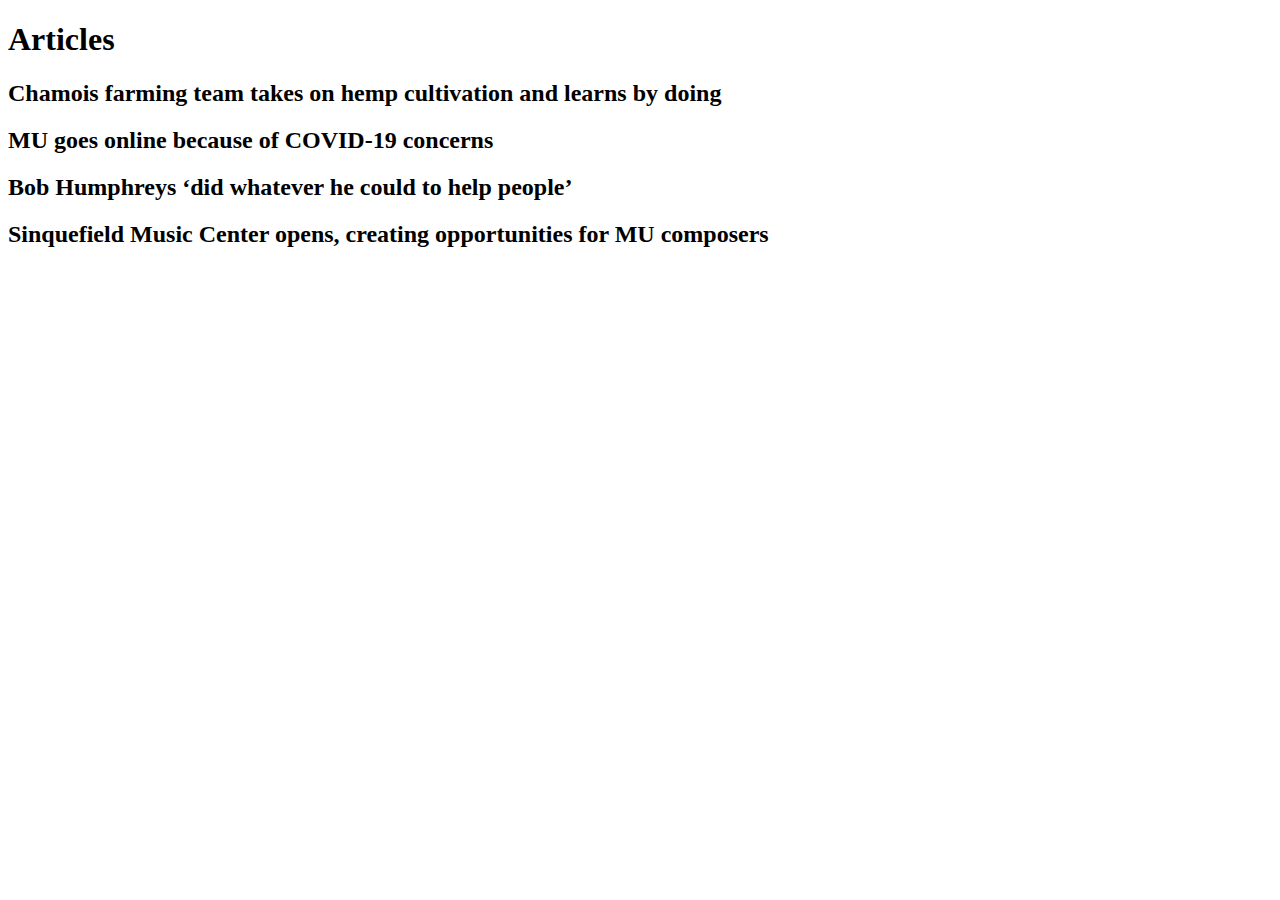
==== clips.html @ 8c8c0310 "Create clips.html" ====
<!DOCTYPE html>
<html lang="en" dir="ltr">
  
  <head>
    <meta charset="utf-8">
    <title>Laura Evans | Articles</title>
    <meta name="description" content="Laura Evans's articles">
		<meta name="author" content="Laura Evans">
		<meta name="keywords" content="Laura Evans, news, reporter, editor, Classics, Columbia Missourian, Latin, resume">
		<meta name="viewport" content="width=device-width">
		<link rel="stylesheet" href="styles.css">
		<meta property="og:url" content="https://j4502-ss22.github.io/evans-portfolio-site/resume.html" />
		<meta property="og:title" content="Laura Evans" />
		<meta property="og:site_name" content="Laura Evans" />
    
  </head>
  
  <body>
  <h1>Articles</h1>
    <h2>Chamois farming team takes on hemp cultivation and learns by doing</h2>

    
    <h2>MU goes online because of COVID-19 concerns</h2>
    
    <h2>Bob Humphreys ‘did whatever he could to help people’</h2>
    
    <h2>Sinquefield Music Center opens, creating opportunities for MU composers</h2>

  </body>
</html>
---- styles.css ----
body {

}

.classes-got-dots {

}

#ids-get-hash-signs {

}

@media (min-width: 500px) {

}

@media (min-width: 800px) {

}
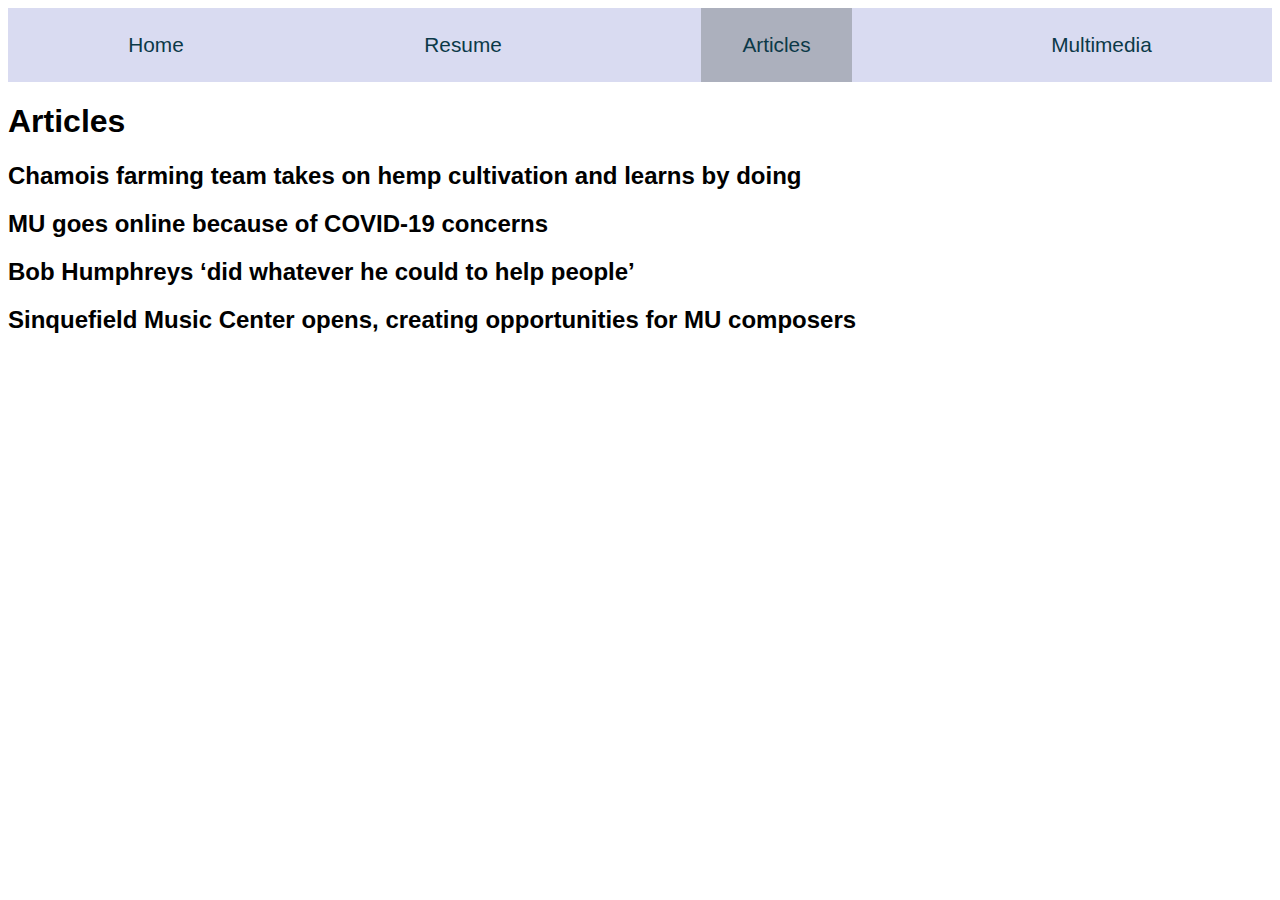
==== commit 9fa11fe1: "put a nav bar in! nice" ====
--- a/clips.html
+++ b/clips.html
@@ -1,6 +1,6 @@
 <!DOCTYPE html>
 <html lang="en" dir="ltr">
-  
+
   <head>
     <meta charset="utf-8">
     <title>Laura Evans | Articles</title>
@@ -12,18 +12,27 @@
 		<meta property="og:url" content="https://j4502-ss22.github.io/evans-portfolio-site/resume.html" />
 		<meta property="og:title" content="Laura Evans" />
 		<meta property="og:site_name" content="Laura Evans" />
-    
+
   </head>
-  
+
   <body>
+    <link rel="stylesheet" href="https://cdnjs.cloudflare.com/ajax/libs/font-awesome/4.7.0/css/font-awesome.min.css">
+    		<div class="topnav" id="myTopnav">
+    			<a href= "index.html" tabindex="0">Home</a>
+    			<a href= "resume.html" tabindex="0">Resume</a>
+    			<a href= "clips.html" tabindex="0" class="active">Articles</a>
+    			<a href= "multimedia.html" tabindex="0">Multimedia</a>
+    			<a href="javascript:void(0);" class="icon" onclick="myFunction()">
+        <i class="fa fa-bars"></i></a>
+    	</div>
   <h1>Articles</h1>
     <h2>Chamois farming team takes on hemp cultivation and learns by doing</h2>
 
-    
+
     <h2>MU goes online because of COVID-19 concerns</h2>
-    
+
     <h2>Bob Humphreys ‘did whatever he could to help people’</h2>
-    
+
     <h2>Sinquefield Music Center opens, creating opportunities for MU composers</h2>
 
   </body>
--- a/styles.css
+++ b/styles.css
@@ -1,5 +1,6 @@
 body {
-
+background-color: white;
+font-family: sans-serif;
 }
 
 .classes-got-dots {
@@ -17,3 +18,55 @@
 @media (min-width: 800px) {
 
 }
+
+.topnav{
+    display: flex;
+    flex-wrap: wrap;
+    justify-content: space-around;
+    align-items: center;
+    overflow: hidden;
+  background-color:#D9DBF1 }
+
+.topnav a {
+  float: none;
+  display: inline-block;
+  color: #0B3948;
+  text-align: center;
+  padding: 1.2em 2em;
+  text-decoration: none;
+  font-size: 1.3em;
+}
+
+.topnav a:hover {
+  background-color: #0B3948;
+  color: white;
+}
+
+.topnav a.active {
+  background-color: #ACB0BD;
+  color: #0B3948;
+}
+
+.topnav a.icon {
+  display: none;
+}
+@media screen and (max-width: 700px) {
+  .topnav a:not(:first-child) {display: none;}
+  .topnav a.icon {
+    float: right;
+    display: block;
+  }
+}
+@media screen and (max-width: 700px) {
+  .topnav.responsive {position: relative;}
+  .topnav.responsive a.icon {
+    position: absolute;
+    right: 0;
+    top: 0;
+  }
+  .topnav.responsive a {
+    float: none;
+    display: block;
+    text-align: left;
+  }
+}
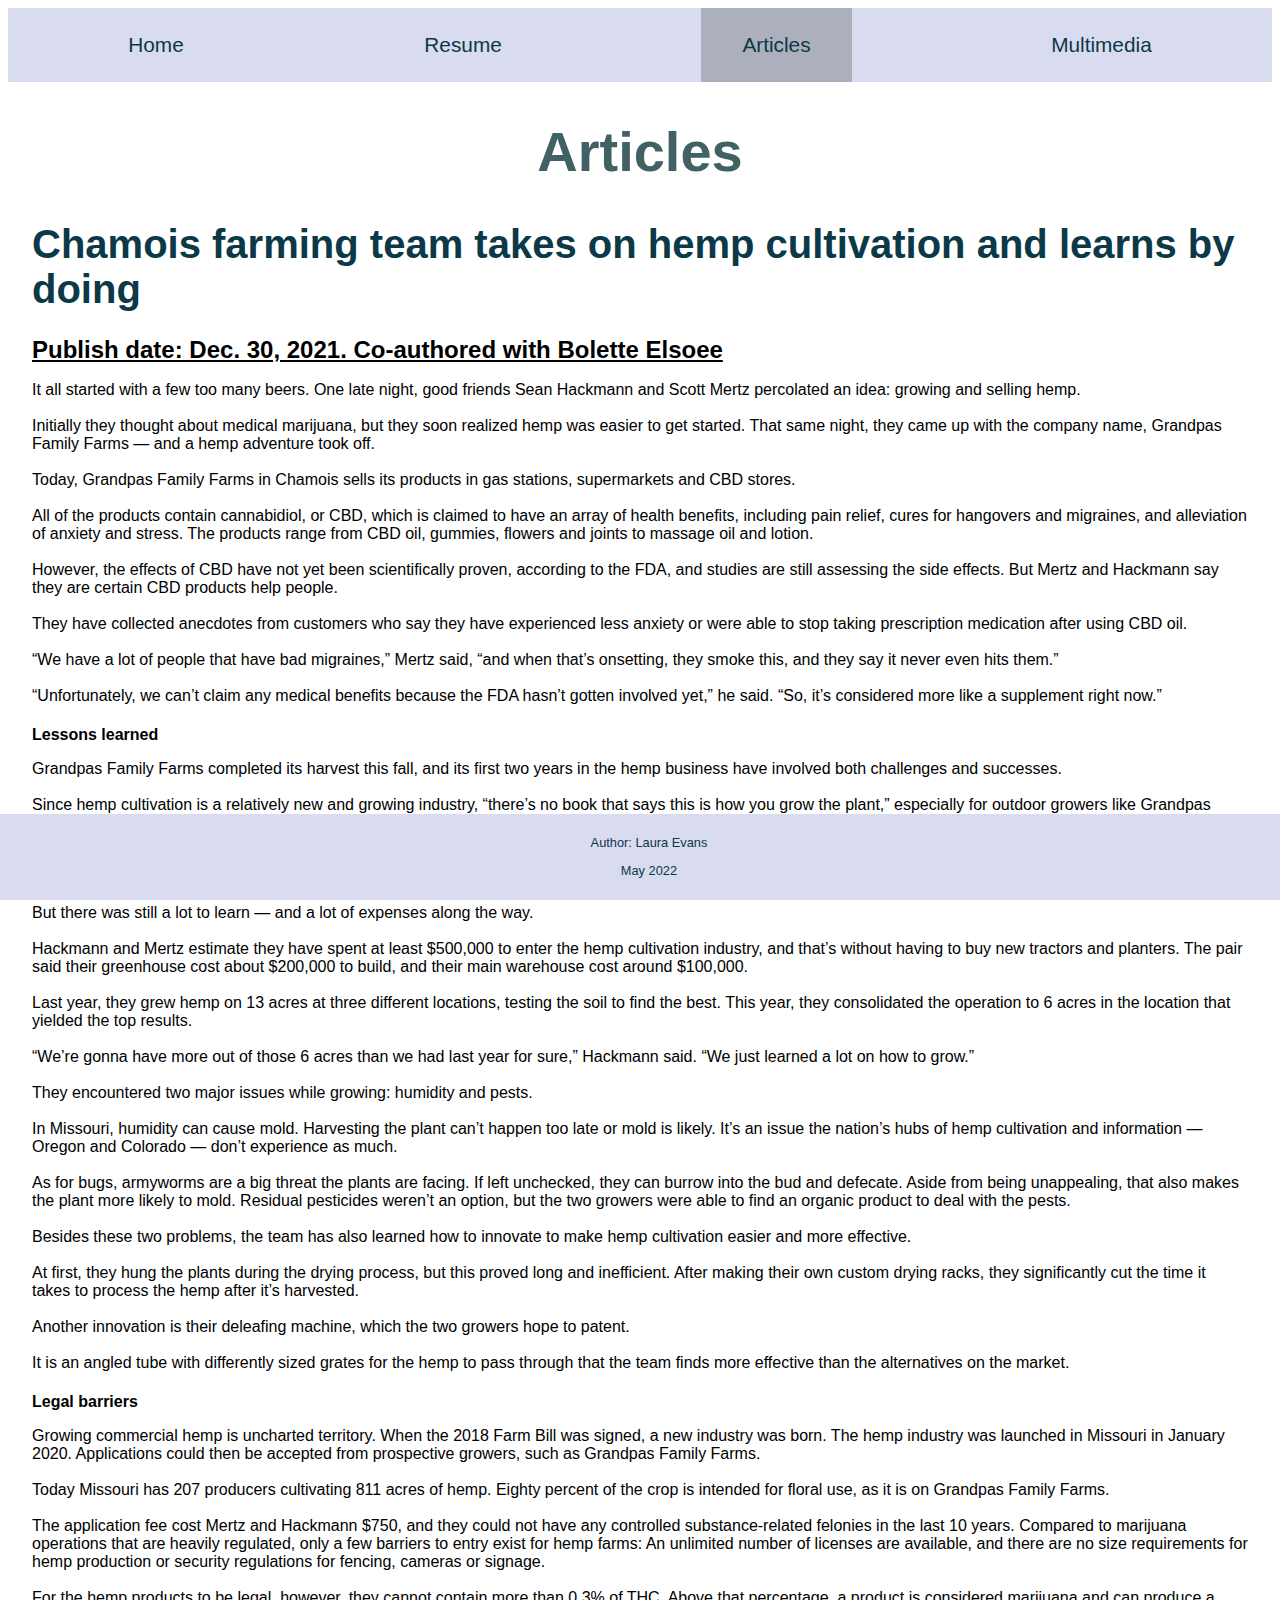
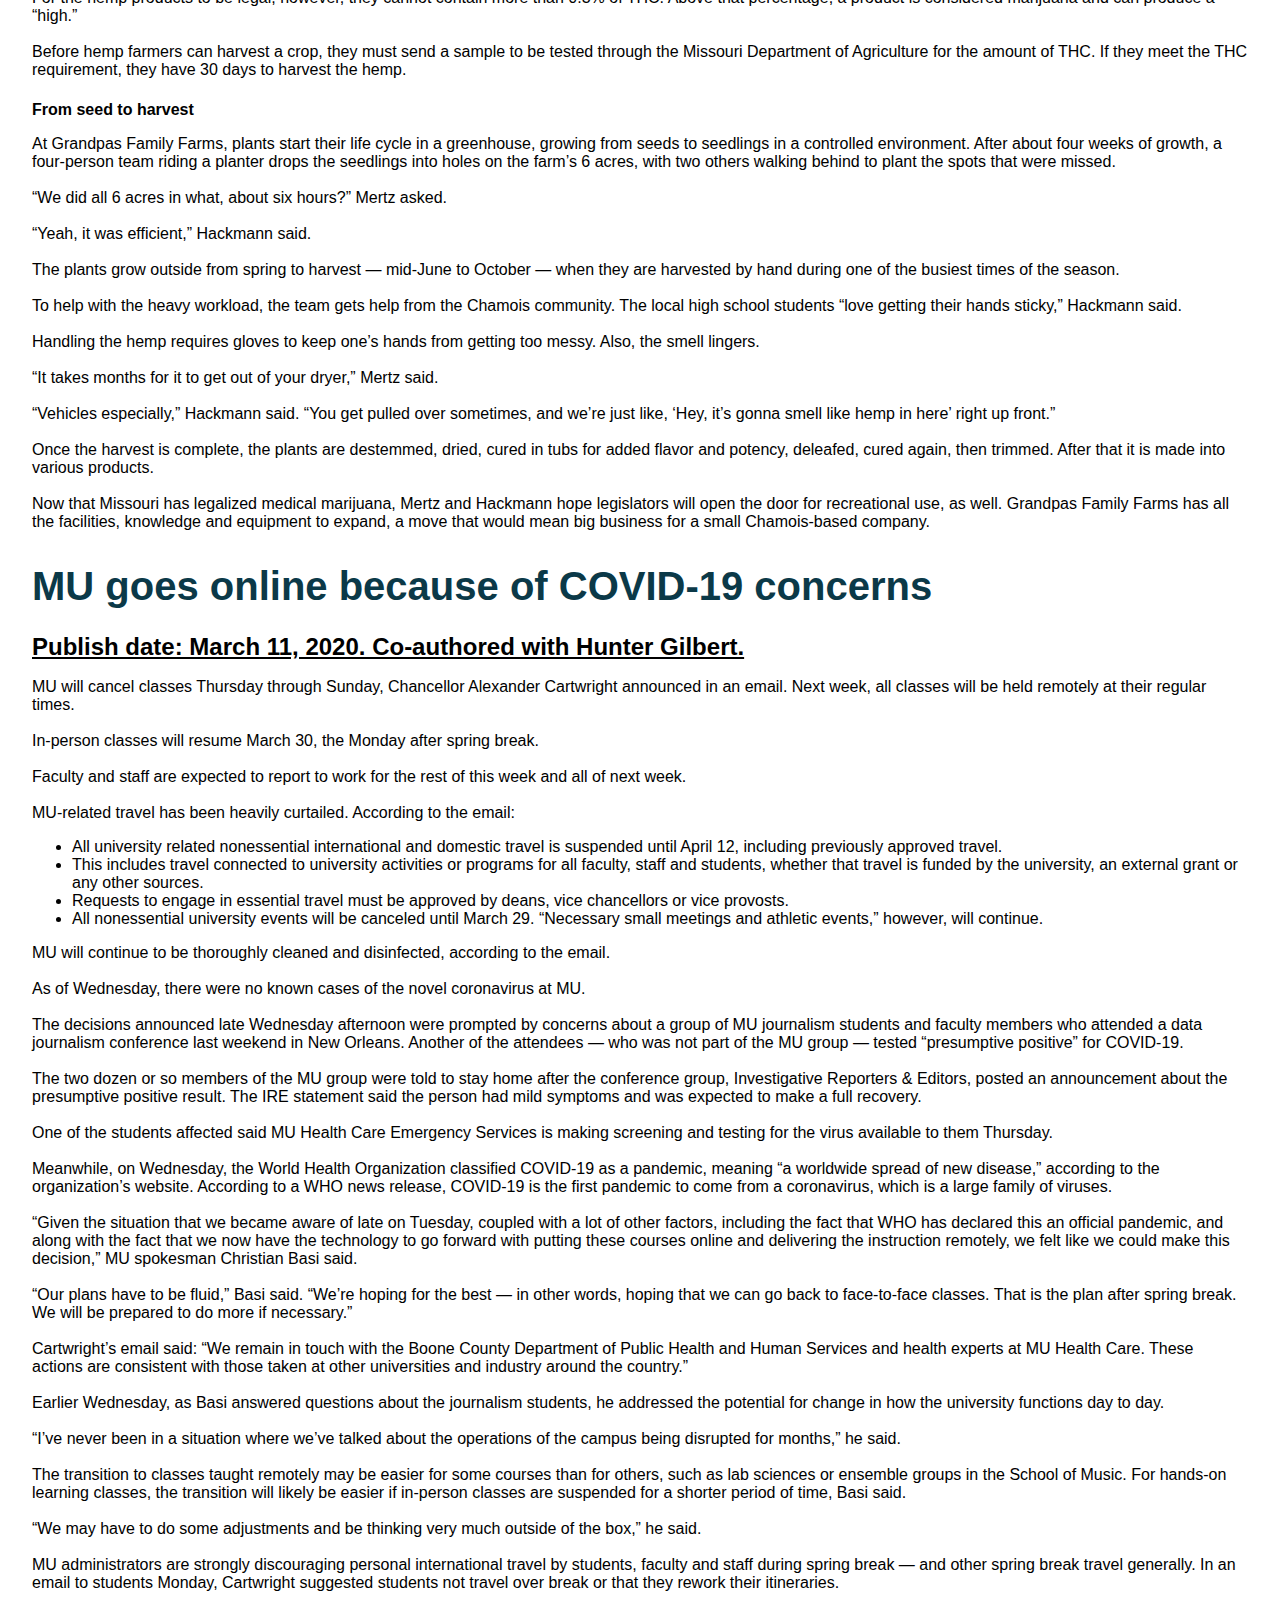
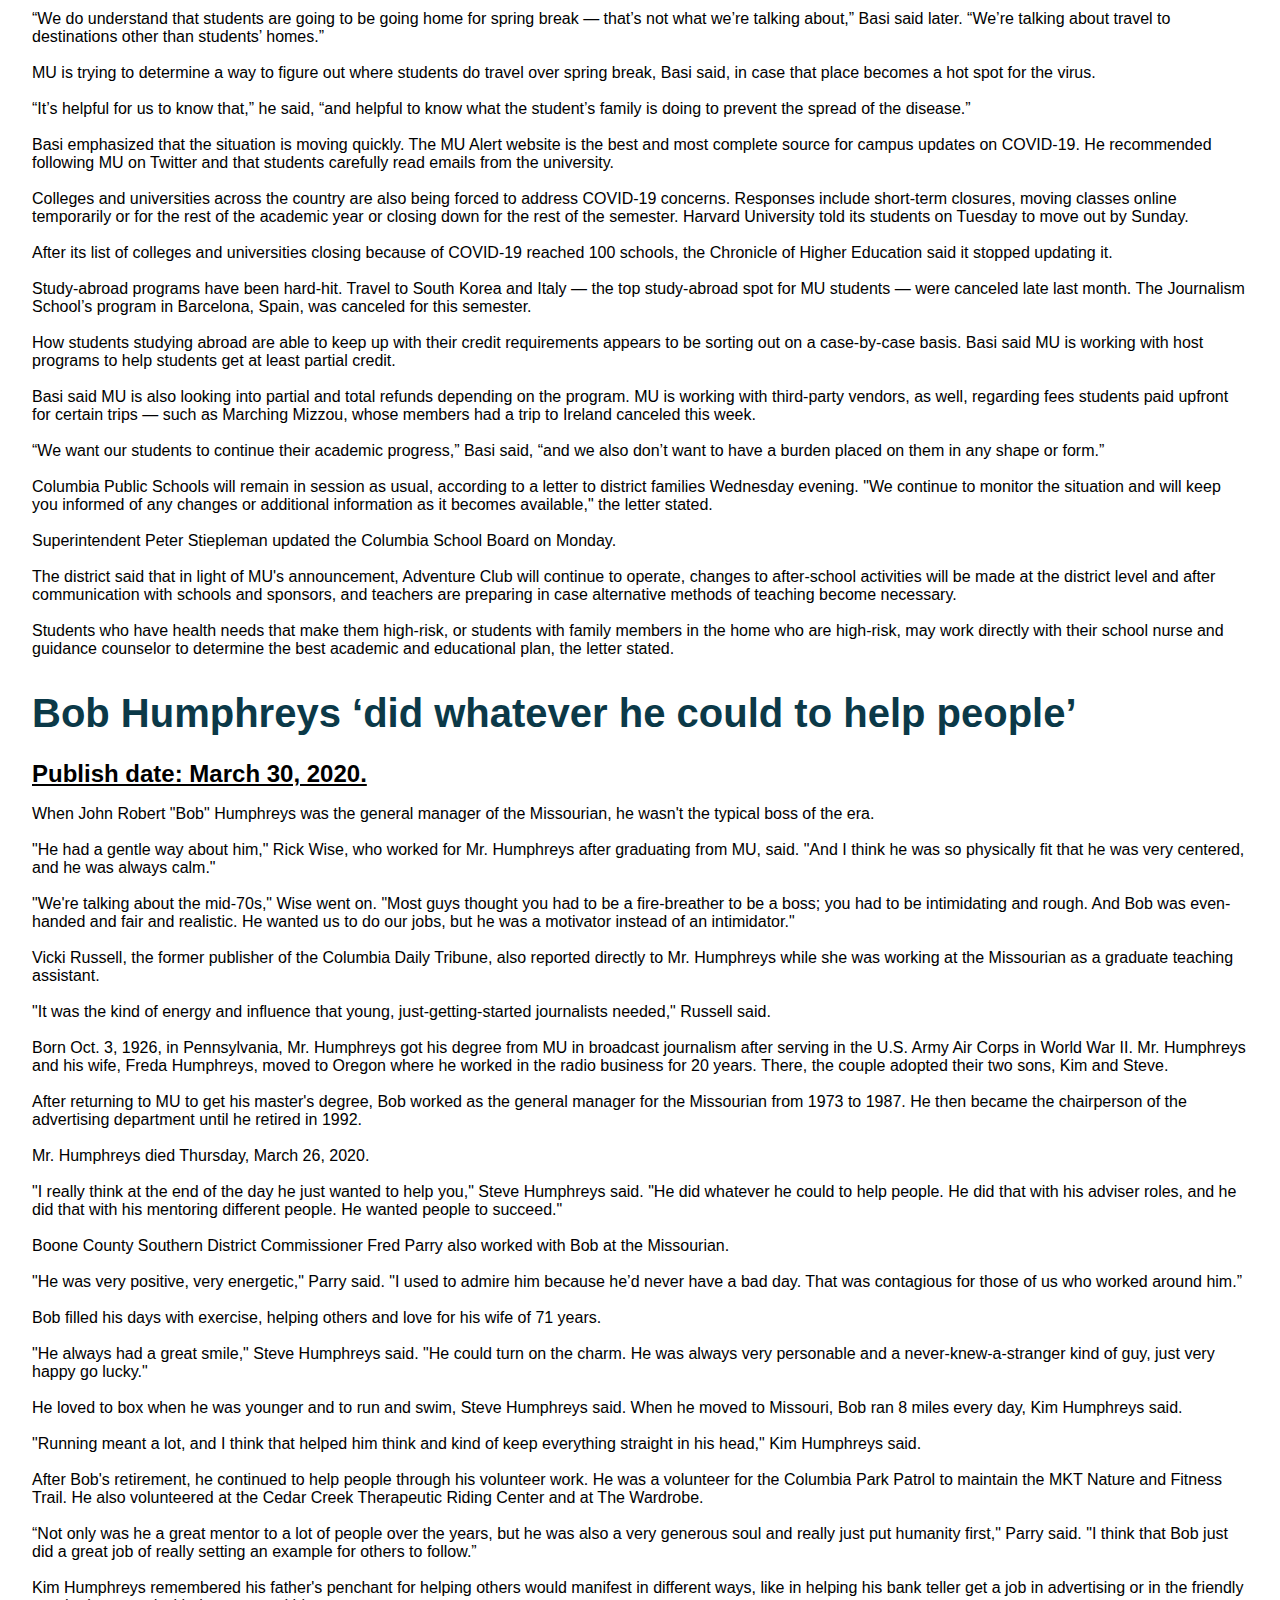
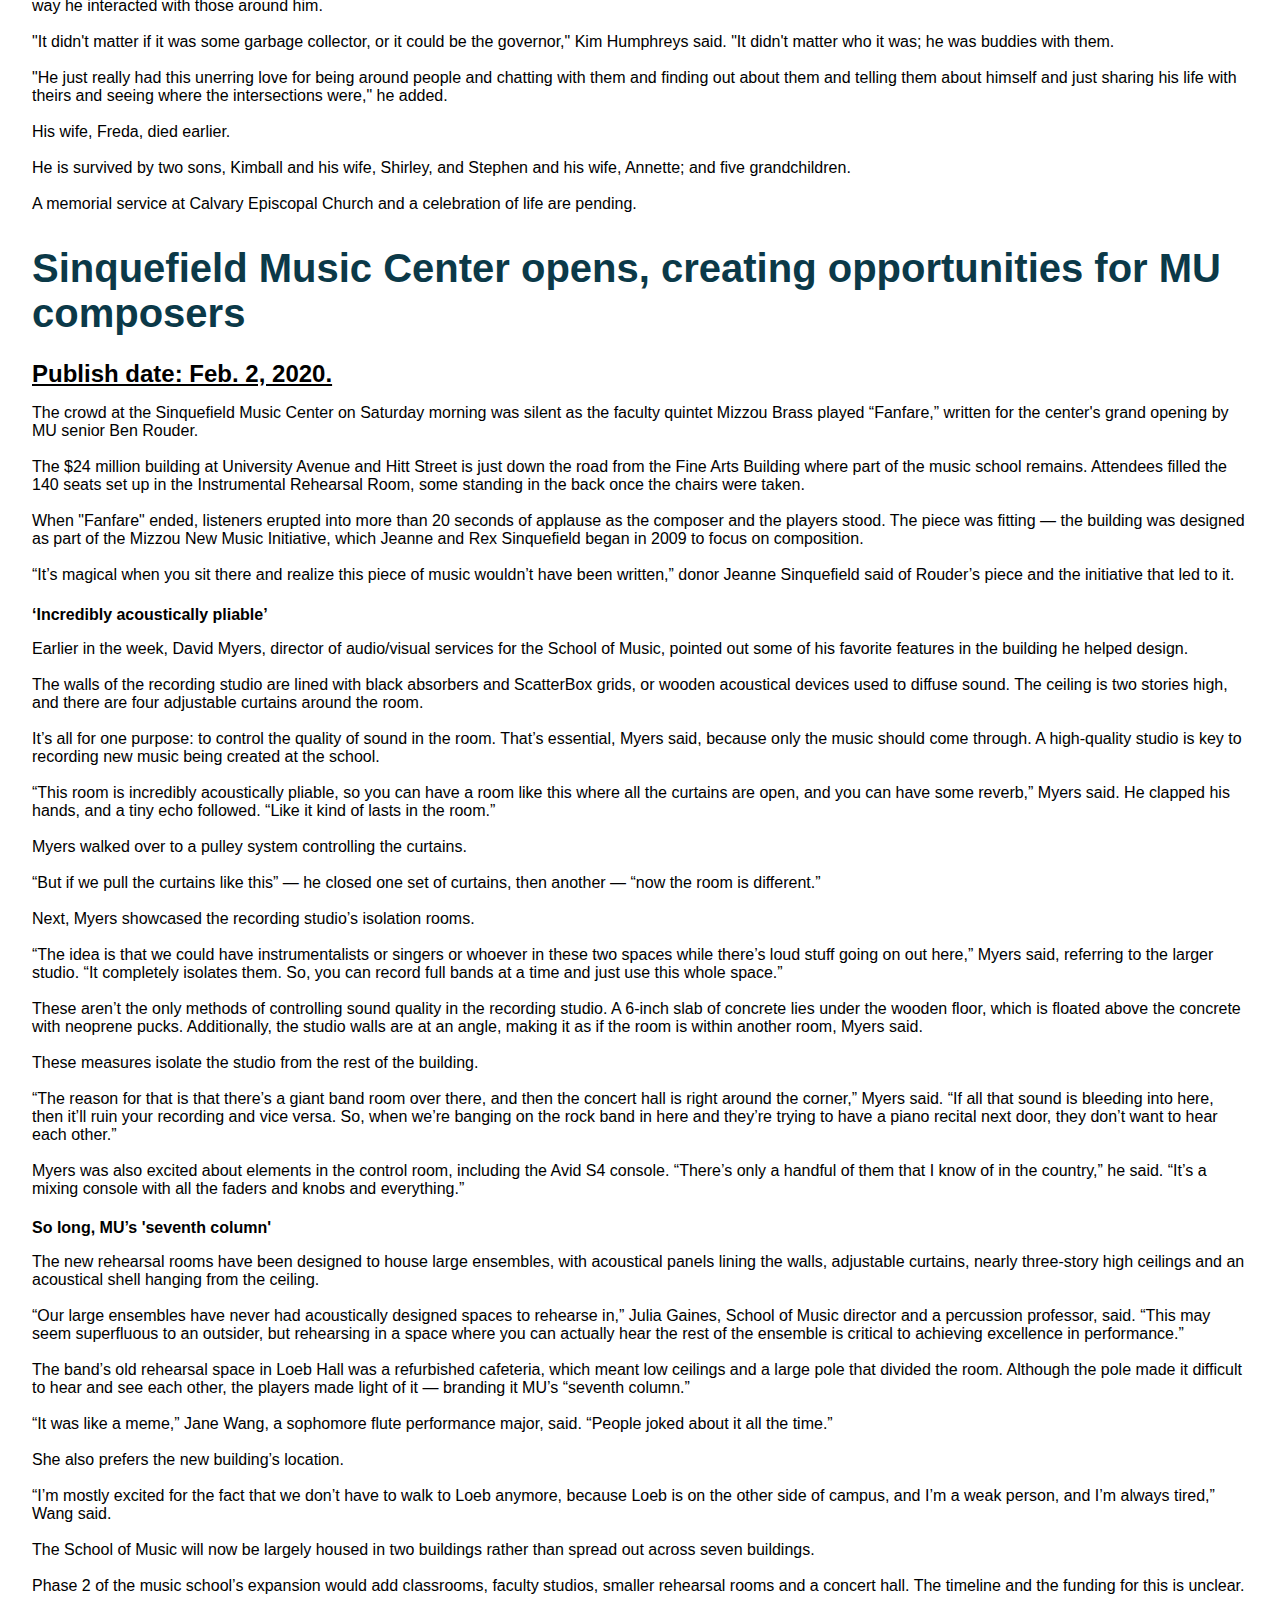
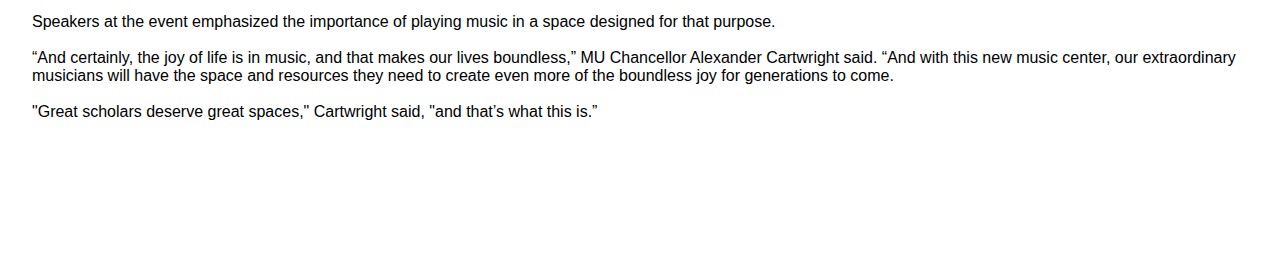
==== commit ef189590: "changed a whole bunch of stuff! Added content to the clips and resume pages" ====
--- a/clips.html
+++ b/clips.html
@@ -25,15 +25,166 @@
     			<a href="javascript:void(0);" class="icon" onclick="myFunction()">
         <i class="fa fa-bars"></i></a>
     	</div>
+
+<div class="main">
   <h1>Articles</h1>
     <h2>Chamois farming team takes on hemp cultivation and learns by doing</h2>
+    <h3>Publish date: Dec. 30, 2021. Co-authored with Bolette Elsoee</h3>
+    <p>It all started with a few too many beers. One late night, good friends Sean Hackmann and Scott Mertz percolated an idea: growing and selling hemp.
+      <br><br>Initially they thought about medical marijuana, but they soon realized hemp was easier to get started. That same night, they came up with the company name, Grandpas Family Farms — and a hemp adventure took off.
+      <br><br>Today, Grandpas Family Farms in Chamois sells its products in gas stations, supermarkets and CBD stores.
+      <br><br>All of the products contain cannabidiol, or CBD, which is claimed to have an array of health benefits, including pain relief, cures for hangovers and migraines, and alleviation of anxiety and stress. The products range from CBD oil, gummies, flowers and joints to massage oil and lotion.
+      <br><br>However, the effects of CBD have not yet been scientifically proven, according to the FDA, and studies are still assessing the side effects. But Mertz and Hackmann say they are certain CBD products help people.
+      <br><br>They have collected anecdotes from customers who say they have experienced less anxiety or were able to stop taking prescription medication after using CBD oil.
+      <br><br>“We have a lot of people that have bad migraines,” Mertz said, “and when that’s onsetting, they smoke this, and they say it never even hits them.”
+      <br><br>“Unfortunately, we can’t claim any medical benefits because the FDA hasn’t gotten involved yet,” he said. “So, it’s considered more like a supplement right now.”</p>
+    <h4>Lessons learned</h4>
+    <p>Grandpas Family Farms completed its harvest this fall, and its first two years in the hemp business have involved both challenges and successes.
+      <br><br>Since hemp cultivation is a relatively new and growing industry, “there’s no book that says this is how you grow the plant,” especially for outdoor growers like Grandpas Family Farms, Hackmann said.
+      <br><br>Both Hackmann and Mertz have agriculture backgrounds, with generations of farmers in their families. They also farm corn and soybeans, which allowed them to enter the hemp industry with knowledge and plenty of equipment.
+      <br><br>But there was still a lot to learn — and a lot of expenses along the way.
+      <br><br>Hackmann and Mertz estimate they have spent at least $500,000 to enter the hemp cultivation industry, and that’s without having to buy new tractors and planters. The pair said their greenhouse cost about $200,000 to build, and their main warehouse cost around $100,000.
+      <br><br>Last year, they grew hemp on 13 acres at three different locations, testing the soil to find the best. This year, they consolidated the operation to 6 acres in the location that yielded the top results.
+      <br><br>“We’re gonna have more out of those 6 acres than we had last year for sure,” Hackmann said. “We just learned a lot on how to grow.”
+      <br><br>They encountered two major issues while growing: humidity and pests.
+      <br><br>In Missouri, humidity can cause mold. Harvesting the plant can’t happen too late or mold is likely. It’s an issue the nation’s hubs of hemp cultivation and information — Oregon and Colorado — don’t experience as much.
+      <br><br>As for bugs, armyworms are a big threat the plants are facing. If left unchecked, they can burrow into the bud and defecate. Aside from being unappealing, that also makes the plant more likely to mold. Residual pesticides weren’t an option, but the two growers were able to find an organic product to deal with the pests.
+      <br><br>Besides these two problems, the team has also learned how to innovate to make hemp cultivation easier and more effective.
+      <br><br>At first, they hung the plants during the drying process, but this proved long and inefficient. After making their own custom drying racks, they significantly cut the time it takes to process the hemp after it’s harvested.
+      <br><br>Another innovation is their deleafing machine, which the two growers hope to patent.
+      <br><br>It is an angled tube with differently sized grates for the hemp to pass through that the team finds more effective than the alternatives on the market.</p>
+    <h4>Legal barriers</h4>
+    <p>Growing commercial hemp is uncharted territory. When the 2018 Farm Bill was signed, a new industry was born. The hemp industry was launched in Missouri in January 2020. Applications could then be accepted from prospective growers, such as Grandpas Family Farms.
+      <br><br>Today Missouri has 207 producers cultivating 811 acres of hemp. Eighty percent of the crop is intended for floral use, as it is on Grandpas Family Farms.
+      <br><br>The application fee cost Mertz and Hackmann $750, and they could not have any controlled substance-related felonies in the last 10 years. Compared to marijuana operations that are heavily regulated, only a few barriers to entry exist for hemp farms: An unlimited number of licenses are available, and there are no size requirements for hemp production or security regulations for fencing, cameras or signage.
+      <br><br>For the hemp products to be legal, however, they cannot contain more than 0.3% of THC. Above that percentage, a product is considered marijuana and can produce a “high.”
+      <br><br>Before hemp farmers can harvest a crop, they must send a sample to be tested through the Missouri Department of Agriculture for the amount of THC. If they meet the THC requirement, they have 30 days to harvest the hemp.</p>
+    <h4>From seed to harvest</h4>
+    <p>At Grandpas Family Farms, plants start their life cycle in a greenhouse, growing from seeds to seedlings in a controlled environment. After about four weeks of growth, a four-person team riding a planter drops the seedlings into holes on the farm’s 6 acres, with two others walking behind to plant the spots that were missed.
+      <br><br>“We did all 6 acres in what, about six hours?” Mertz asked.
+      <br><br>“Yeah, it was efficient,” Hackmann said.
+      <br><br>The plants grow outside from spring to harvest — mid-June to October — when they are harvested by hand during one of the busiest times of the season.
+      <br><br>To help with the heavy workload, the team gets help from the Chamois community. The local high school students “love getting their hands sticky,” Hackmann said.
+      <br><br>Handling the hemp requires gloves to keep one’s hands from getting too messy. Also, the smell lingers.
+      <br><br>“It takes months for it to get out of your dryer,” Mertz said.
+      <br><br>“Vehicles especially,” Hackmann said. “You get pulled over sometimes, and we’re just like, ‘Hey, it’s gonna smell like hemp in here’ right up front.”
+      <br><br>Once the harvest is complete, the plants are destemmed, dried, cured in tubs for added flavor and potency, deleafed, cured again, then trimmed. After that it is made into various products.
+      <br><br>Now that Missouri has legalized medical marijuana, Mertz and Hackmann hope legislators will open the door for recreational use, as well. Grandpas Family Farms has all the facilities, knowledge and equipment to expand, a move that would mean big business for a small Chamois-based company.
+
+    <h2>MU goes online because of COVID-19 concerns</h2>
+    <h3>Publish date: March 11, 2020. Co-authored with Hunter Gilbert.</h3>
+    <p>MU will cancel classes Thursday through Sunday, Chancellor Alexander Cartwright announced in an email. Next week, all classes will be held remotely at their regular times.
+      <br><br>In-person classes will resume March 30, the Monday after spring break.
+      <br><br>Faculty and staff are expected to report to work for the rest of this week and all of next week.
+      <br><br>MU-related travel has been heavily curtailed. According to the email:
+      <ul><li>All university related nonessential international and domestic travel is suspended until April 12, including previously approved travel.</li>
+        <li>This includes travel connected to university activities or programs for all faculty, staff and students, whether that travel is funded by the university, an external grant or any other sources.</li>
+        <li>Requests to engage in essential travel must be approved by deans, vice chancellors or vice provosts.</li>
+        <li>All nonessential university events will be canceled until March 29. “Necessary small meetings and athletic events,” however, will continue.</li></ul>
+      MU will continue to be thoroughly cleaned and disinfected, according to the email.
+      <br><br>As of Wednesday, there were no known cases of the novel coronavirus at MU.
+      <br><br>The decisions announced late Wednesday afternoon were prompted by concerns about a group of MU journalism students and faculty members who attended a data journalism conference last weekend in New Orleans. Another of the attendees — who was not part of the MU group — tested “presumptive positive” for COVID-19.
+      <br><br>The two dozen or so members of the MU group were told to stay home after the conference group, Investigative Reporters & Editors, posted an announcement about the presumptive positive result. The IRE statement said the person had mild symptoms and was expected to make a full recovery.
+      <br><br>One of the students affected said MU Health Care Emergency Services is making screening and testing for the virus available to them Thursday.
+      <br><br>Meanwhile, on Wednesday, the World Health Organization classified COVID-19 as a pandemic, meaning “a worldwide spread of new disease,” according to the organization’s website. According to a WHO news release, COVID-19 is the first pandemic to come from a coronavirus, which is a large family of viruses.
+      <br><br>“Given the situation that we became aware of late on Tuesday, coupled with a lot of other factors, including the fact that WHO has declared this an official pandemic, and along with the fact that we now have the technology to go forward with putting these courses online and delivering the instruction remotely, we felt like we could make this decision,” MU spokesman Christian Basi said.
+      <br><br>“Our plans have to be fluid,” Basi said. “We’re hoping for the best — in other words, hoping that we can go back to face-to-face classes. That is the plan after spring break. We will be prepared to do more if necessary.”
+      <br><br>Cartwright’s email said: “We remain in touch with the Boone County Department of Public Health and Human Services and health experts at MU Health Care. These actions are consistent with those taken at other universities and industry around the country.”
+      <br><br>Earlier Wednesday, as Basi answered questions about the journalism students, he addressed the potential for change in how the university functions day to day.
+      <br><br>“I’ve never been in a situation where we’ve talked about the operations of the campus being disrupted for months,” he said.
+      <br><br>The transition to classes taught remotely may be easier for some courses than for others, such as lab sciences or ensemble groups in the School of Music. For hands-on learning classes, the transition will likely be easier if in-person classes are suspended for a shorter period of time, Basi said.
+      <br><br>“We may have to do some adjustments and be thinking very much outside of the box,” he said.
+      <br><br>MU administrators are strongly discouraging personal international travel by students, faculty and staff during spring break — and other spring break travel generally. In an email to students Monday, Cartwright suggested students not travel over break or that they rework their itineraries.
+      <br><br>“We do understand that students are going to be going home for spring break — that’s not what we’re talking about,” Basi said later. “We’re talking about travel to destinations other than students’ homes.”
+      <br><br>MU is trying to determine a way to figure out where students do travel over spring break, Basi said, in case that place becomes a hot spot for the virus.
+      <br><br>“It’s helpful for us to know that,” he said, “and helpful to know what the student’s family is doing to prevent the spread of the disease.”
+      <br><br>Basi emphasized that the situation is moving quickly. The MU Alert website is the best and most complete source for campus updates on COVID-19. He recommended following MU on Twitter and that students carefully read emails from the university.
+      <br><br>Colleges and universities across the country are also being forced to address COVID-19 concerns. Responses include short-term closures, moving classes online temporarily or for the rest of the academic year or closing down for the rest of the semester. Harvard University told its students on Tuesday to move out by Sunday.
+      <br><br>After its list of colleges and universities closing because of COVID-19 reached 100 schools, the Chronicle of Higher Education said it stopped updating it.
+      <br><br>Study-abroad programs have been hard-hit. Travel to South Korea and Italy — the top study-abroad spot for MU students — were canceled late last month. The Journalism School’s program in Barcelona, Spain, was canceled for this semester.
+      <br><br>How students studying abroad are able to keep up with their credit requirements appears to be sorting out on a case-by-case basis. Basi said MU is working with host programs to help students get at least partial credit.
+      <br><br>Basi said MU is also looking into partial and total refunds depending on the program. MU is working with third-party vendors, as well, regarding fees students paid upfront for certain trips — such as Marching Mizzou, whose members had a trip to Ireland canceled this week.
+      <br><br>“We want our students to continue their academic progress,” Basi said, “and we also don’t want to have a burden placed on them in any shape or form.”
+      <br><br>Columbia Public Schools will remain in session as usual, according to a letter to district families Wednesday evening. "We continue to monitor the situation and will keep you informed of any changes or additional information as it becomes available," the letter stated.
+      <br><br>Superintendent Peter Stiepleman updated the Columbia School Board on Monday.
+      <br><br>The district said that in light of MU's announcement, Adventure Club will continue to operate, changes to after-school activities will be made at the district level and after communication with schools and sponsors, and teachers are preparing in case alternative methods of teaching become necessary.
+      <br><br>Students who have health needs that make them high-risk, or students with family members in the home who are high-risk, may work directly with their school nurse and guidance counselor to determine the best academic and educational plan, the letter stated.</p>
+
+    <h2>Bob Humphreys ‘did whatever he could to help people’</h2>
+    <h3>Publish date: March 30, 2020.</h3>
+    <p>When John Robert "Bob" Humphreys was the general manager of the Missourian, he wasn't the typical boss of the era.
+    <br><br>"He had a gentle way about him," Rick Wise, who worked for Mr. Humphreys after graduating from MU, said. "And I think he was so physically fit that he was very centered, and he was always calm."
+    <br><br>"We're talking about the mid-70s," Wise went on. "Most guys thought you had to be a fire-breather to be a boss; you had to be intimidating and rough. And Bob was even-handed and fair and realistic. He wanted us to do our jobs, but he was a motivator instead of an intimidator."
+    <br><br>Vicki Russell, the former publisher of the Columbia Daily Tribune, also reported directly to Mr. Humphreys while she was working at the Missourian as a graduate teaching assistant.
+    <br><br>"It was the kind of energy and influence that young, just-getting-started journalists needed," Russell said.
+    <br><br>Born Oct. 3, 1926, in Pennsylvania, Mr. Humphreys got his degree from MU in broadcast journalism after serving in the U.S. Army Air Corps in World War II. Mr. Humphreys and his wife, Freda Humphreys, moved to Oregon where he worked in the radio business for 20 years. There, the couple adopted their two sons, Kim and Steve.
+    <br><br>After returning to MU to get his master's degree, Bob worked as the general manager for the Missourian from 1973 to 1987. He then became the chairperson of the advertising department until he retired in 1992.
+    <br><br>Mr. Humphreys died Thursday, March 26, 2020.
+    <br><br>"I really think at the end of the day he just wanted to help you," Steve Humphreys said. "He did whatever he could to help people. He did that with his adviser roles, and he did that with his mentoring different people. He wanted people to succeed."
+    <br><br>Boone County Southern District Commissioner Fred Parry also worked with Bob at the Missourian.
+    <br><br>"He was very positive, very energetic," Parry said. "I used to admire him because he’d never have a bad day. That was contagious for those of us who worked around him.”
+    <br><br>Bob filled his days with exercise, helping others and love for his wife of 71 years.
+    <br><br>"He always had a great smile," Steve Humphreys said. "He could turn on the charm. He was always very personable and a never-knew-a-stranger kind of guy, just very happy go lucky."
+    <br><br>He loved to box when he was younger and to run and swim, Steve Humphreys said. When he moved to Missouri, Bob ran 8 miles every day, Kim Humphreys said.
+    <br><br>"Running meant a lot, and I think that helped him think and kind of keep everything straight in his head," Kim Humphreys said.
+    <br><br>After Bob's retirement, he continued to help people through his volunteer work. He was a volunteer for the Columbia Park Patrol to maintain the MKT Nature and Fitness Trail. He also volunteered at the Cedar Creek Therapeutic Riding Center and at The Wardrobe.
+    <br><br>“Not only was he a great mentor to a lot of people over the years, but he was also a very generous soul and really just put humanity first," Parry said. "I think that Bob just did a great job of really setting an example for others to follow.”
+    <br><br>Kim Humphreys remembered his father's penchant for helping others would manifest in different ways, like in helping his bank teller get a job in advertising or in the friendly way he interacted with those around him.
+    <br><br>"It didn't matter if it was some garbage collector, or it could be the governor," Kim Humphreys said. "It didn't matter who it was; he was buddies with them.
+    <br><br>"He just really had this unerring love for being around people and chatting with them and finding out about them and telling them about himself and just sharing his life with theirs and seeing where the intersections were," he added.
+    <br><br>His wife, Freda, died earlier.
+    <br><br>He is survived by two sons, Kimball and his wife, Shirley, and Stephen and his wife, Annette; and five grandchildren.
+    <br><br>A memorial service at Calvary Episcopal Church and a celebration of life are pending.</p>
+
+    <h2>Sinquefield Music Center opens, creating opportunities for MU composers</h2>
+    <h3>Publish date: Feb. 2, 2020.</h3>
+    <p>The crowd at the Sinquefield Music Center on Saturday morning was silent as the faculty quintet Mizzou Brass played “Fanfare,” written for the center's grand opening by MU senior Ben Rouder.
+    <br><br>The $24 million building at University Avenue and Hitt Street is just down the road from the Fine Arts Building where part of the music school remains. Attendees filled the 140 seats set up in the Instrumental Rehearsal Room, some standing in the back once the chairs were taken.
+    <br><br>When "Fanfare" ended, listeners erupted into more than 20 seconds of applause as the composer and the players stood. The piece was fitting — the building was designed as part of the Mizzou New Music Initiative, which Jeanne and Rex Sinquefield began in 2009 to focus on composition.
+    <br><br>“It’s magical when you sit there and realize this piece of music wouldn’t have been written,” donor Jeanne Sinquefield said of Rouder’s piece and the initiative that led to it.</p>
+    <h4>‘Incredibly acoustically pliable’</h4>
+    <p>Earlier in the week, David Myers, director of audio/visual services for the School of Music, pointed out some of his favorite features in the building he helped design.
+      <br><br>The walls of the recording studio are lined with black absorbers and ScatterBox grids, or wooden acoustical devices used to diffuse sound. The ceiling is two stories high, and there are four adjustable curtains around the room.
+      <br><br>It’s all for one purpose: to control the quality of sound in the room. That’s essential, Myers said, because only the music should come through. A high-quality studio is key to recording new music being created at the school.
+      <br><br>“This room is incredibly acoustically pliable, so you can have a room like this where all the curtains are open, and you can have some reverb,” Myers said. He clapped his hands, and a tiny echo followed. “Like it kind of lasts in the room.”
+      <br><br>Myers walked over to a pulley system controlling the curtains.
+      <br><br>“But if we pull the curtains like this” — he closed one set of curtains, then another — “now the room is different.”
+      <br><br>Next, Myers showcased the recording studio’s isolation rooms.
+      <br><br>“The idea is that we could have instrumentalists or singers or whoever in these two spaces while there’s loud stuff going on out here,” Myers said, referring to the larger studio. “It completely isolates them. So, you can record full bands at a time and just use this whole space.”
+      <br><br>These aren’t the only methods of controlling sound quality in the recording studio. A 6-inch slab of concrete lies under the wooden floor, which is floated above the concrete with neoprene pucks. Additionally, the studio walls are at an angle, making it as if the room is within another room, Myers said.
+      <br><br>These measures isolate the studio from the rest of the building.
+      <br><br>“The reason for that is that there’s a giant band room over there, and then the concert hall is right around the corner,” Myers said. “If all that sound is bleeding into here, then it’ll ruin your recording and vice versa. So, when we’re banging on the rock band in here and they’re trying to have a piano recital next door, they don’t want to hear each other.”
+      <br><br>Myers was also excited about elements in the control room, including the Avid S4 console. “There’s only a handful of them that I know of in the country,” he said. “It’s a mixing console with all the faders and knobs and everything.”</p>
+    <h4>So long, MU’s 'seventh column'</h4>
+    <p>The new rehearsal rooms have been designed to house large ensembles, with acoustical panels lining the walls, adjustable curtains, nearly three-story high ceilings and an acoustical shell hanging from the ceiling.
+      <br><br>“Our large ensembles have never had acoustically designed spaces to rehearse in,” Julia Gaines, School of Music director and a percussion professor, said. “This may seem superfluous to an outsider, but rehearsing in a space where you can actually hear the rest of the ensemble is critical to achieving excellence in performance.”
+      <br><br>The band’s old rehearsal space in Loeb Hall was a refurbished cafeteria, which meant low ceilings and a large pole that divided the room. Although the pole made it difficult to hear and see each other, the players made light of it — branding it MU’s “seventh column.”
+      <br><br>“It was like a meme,” Jane Wang, a sophomore flute performance major, said. “People joked about it all the time.”
+      <br><br>She also prefers the new building’s location.
+      <br><br>“I’m mostly excited for the fact that we don’t have to walk to Loeb anymore, because Loeb is on the other side of campus, and I’m a weak person, and I’m always tired,” Wang said.
+      <br><br>The School of Music will now be largely housed in two buildings rather than spread out across seven buildings.
+      <br><br>Phase 2 of the music school’s expansion would add classrooms, faculty studios, smaller rehearsal rooms and a concert hall. The timeline and the funding for this is unclear.
+      <br><br>Speakers at the event emphasized the importance of playing music in a space designed for that purpose.
+      <br><br>“And certainly, the joy of life is in music, and that makes our lives boundless,” MU Chancellor Alexander Cartwright said. “And with this new music center, our extraordinary musicians will have the space and resources they need to create even more of the boundless joy for generations to come.
+      <br><br>"Great scholars deserve great spaces," Cartwright said, "and that’s what this is.”</p>
 
 
-    <h2>MU goes online because of COVID-19 concerns</h2>
+</div>
 
-    <h2>Bob Humphreys ‘did whatever he could to help people’</h2>
+<footer>
+  <p>Author: Laura Evans</p>
+  <p>May 2022</p>
+</footer>
 
-    <h2>Sinquefield Music Center opens, creating opportunities for MU composers</h2>
-
+    <script>
+    function myFunction() {
+      var x = document.getElementById("myTopnav");
+      if (x.className === "topnav") {
+        x.className += " responsive";
+      } else {
+        x.className = "topnav";
+      }
+    }
+    </script>
   </body>
 </html>
--- a/styles.css
+++ b/styles.css
@@ -3,20 +3,14 @@
 font-family: sans-serif;
 }
 
-.classes-got-dots {
-
+.main{
+  margin-left: 1.5em;
+  margin-right: 1.5em;
+  margin-bottom: 9em;
 }
 
-#ids-get-hash-signs {
-
-}
-
-@media (min-width: 500px) {
-
-}
-
-@media (min-width: 800px) {
-
+a {
+  color:#416165;
 }
 
 .topnav{
@@ -25,7 +19,7 @@
     justify-content: space-around;
     align-items: center;
     overflow: hidden;
-  background-color:#D9DBF1 }
+  background-color:#D9DBF1;}
 
 .topnav a {
   float: none;
@@ -51,13 +45,12 @@
   display: none;
 }
 @media screen and (max-width: 700px) {
+.topnav {display:block;}
   .topnav a:not(:first-child) {display: none;}
   .topnav a.icon {
     float: right;
     display: block;
   }
-}
-@media screen and (max-width: 700px) {
   .topnav.responsive {position: relative;}
   .topnav.responsive a.icon {
     position: absolute;
@@ -70,3 +63,42 @@
     text-align: left;
   }
 }
+
+h1{
+  text-align: center;
+  color:#416165;
+  font-size: 3.5em;
+}
+
+h2{
+  font-size: 2.5em;
+  color:#0B3948;
+  margin-bottom: .4em;
+}
+
+h3{
+  font-size: 1.5em;
+  text-decoration: underline;
+  margin-bottom: .7em;
+}
+h4{
+  margin-bottom: .3em;
+}
+
+#headshot{
+  width: 17em;
+  float:right;
+  margin: 0 0 1em 1em;
+}
+
+footer{
+  position: fixed;
+  bottom: 0;
+  left:0;
+  width: 100%;
+  text-align: center;
+  padding: .7em;
+  background-color:#D9DBF1;
+  color:#0B3948;
+  font-size: .8em;
+}
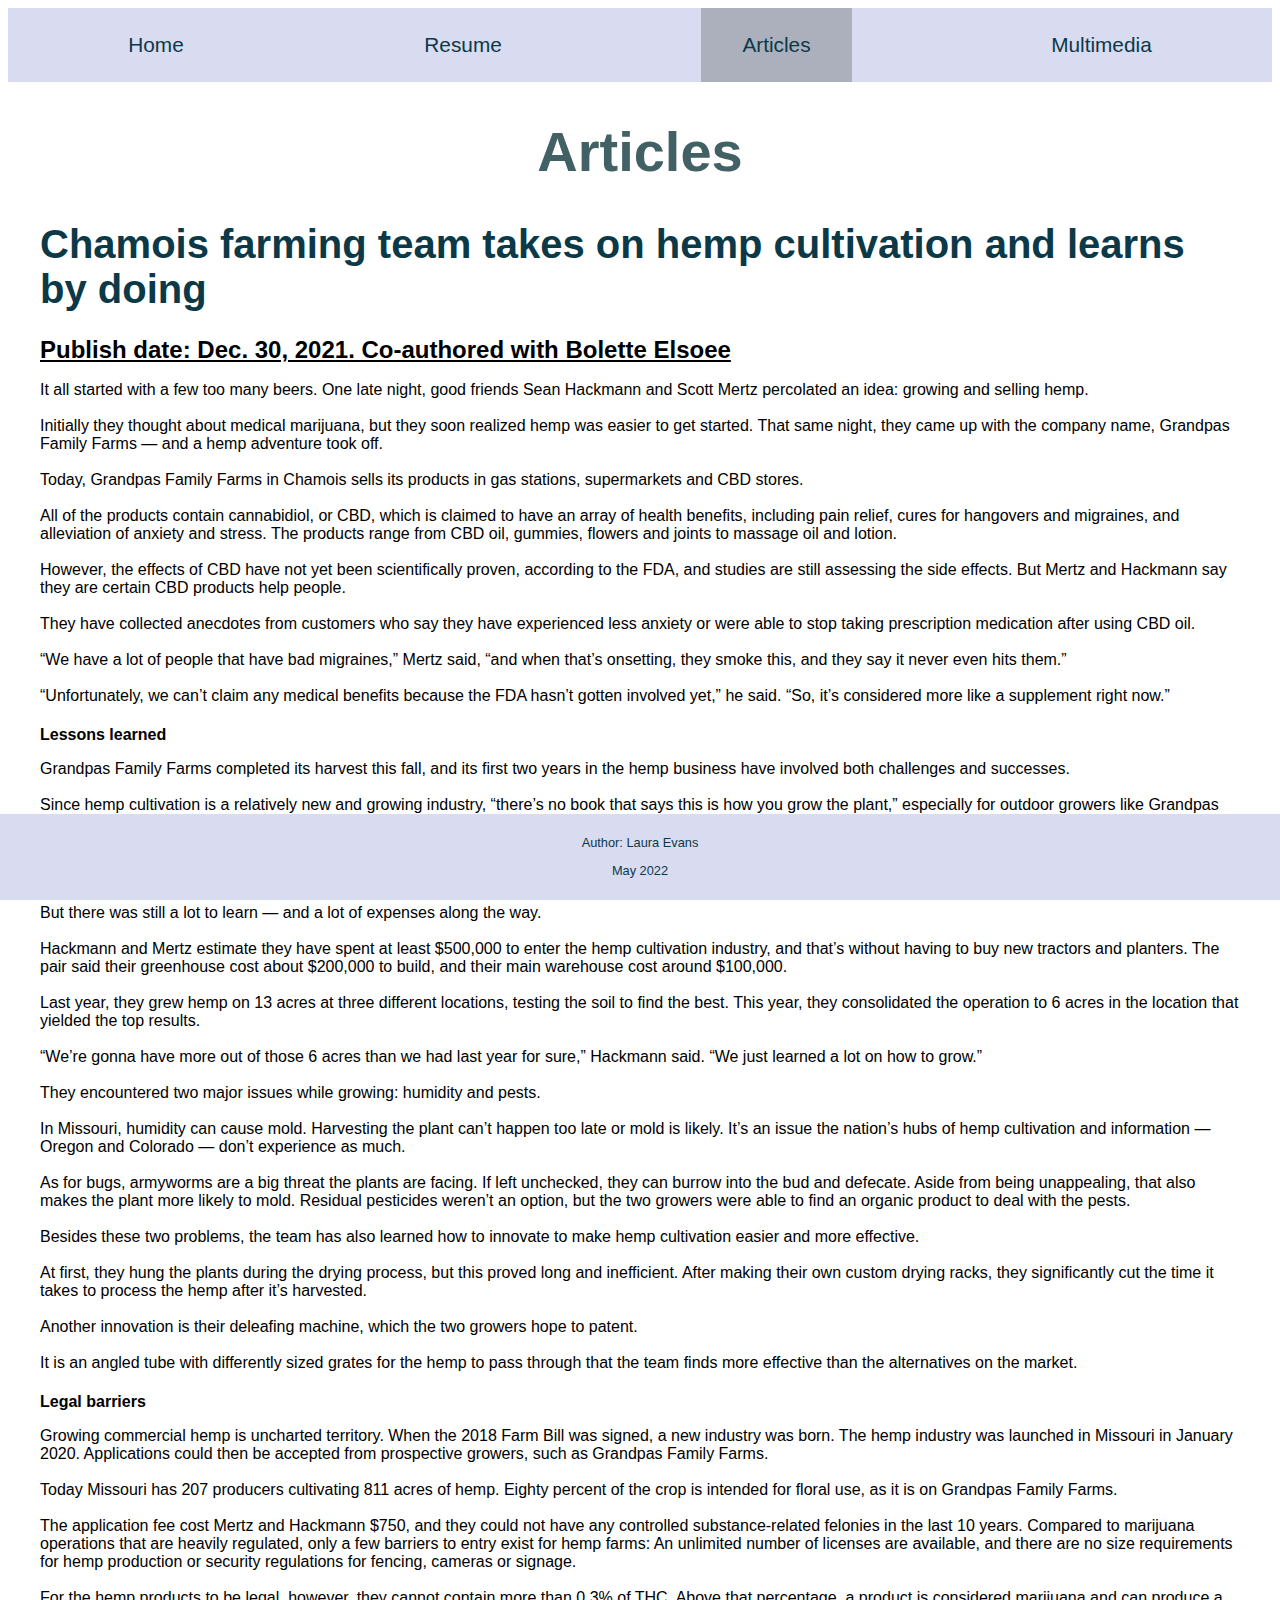
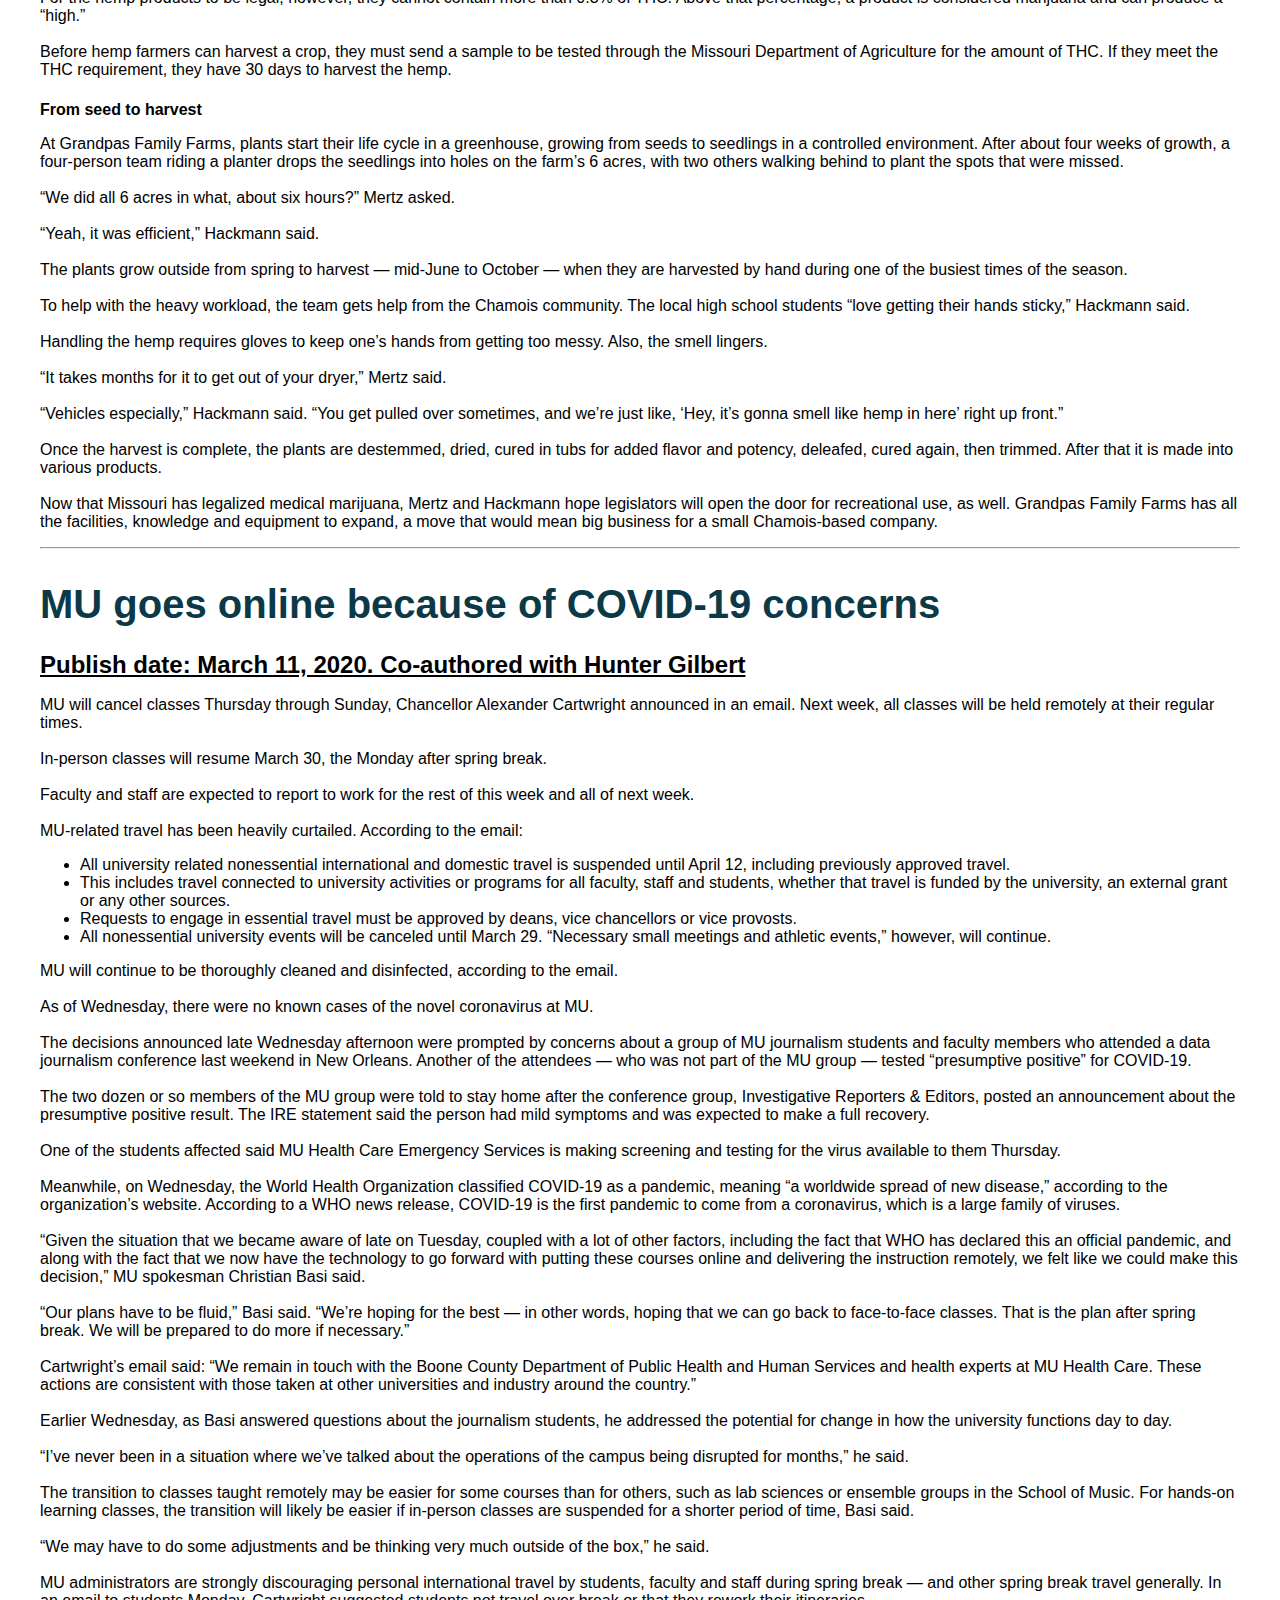
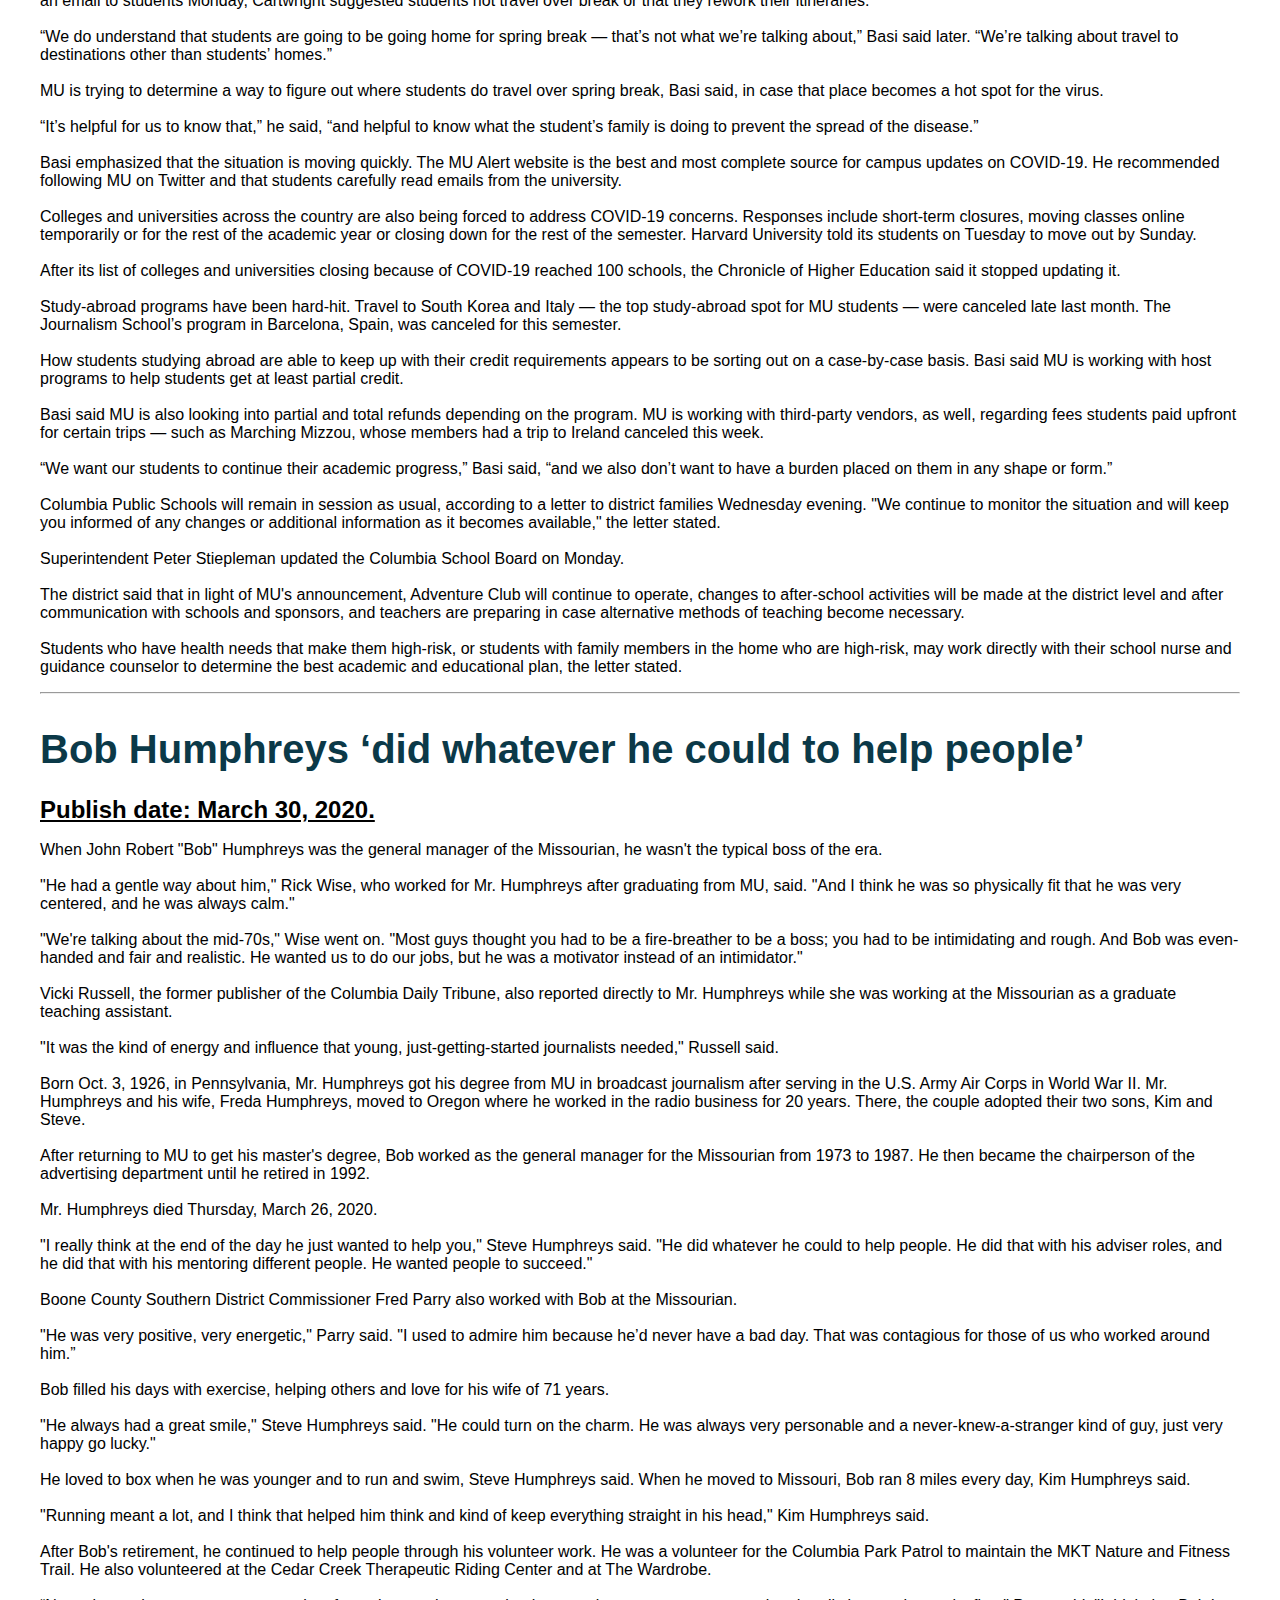
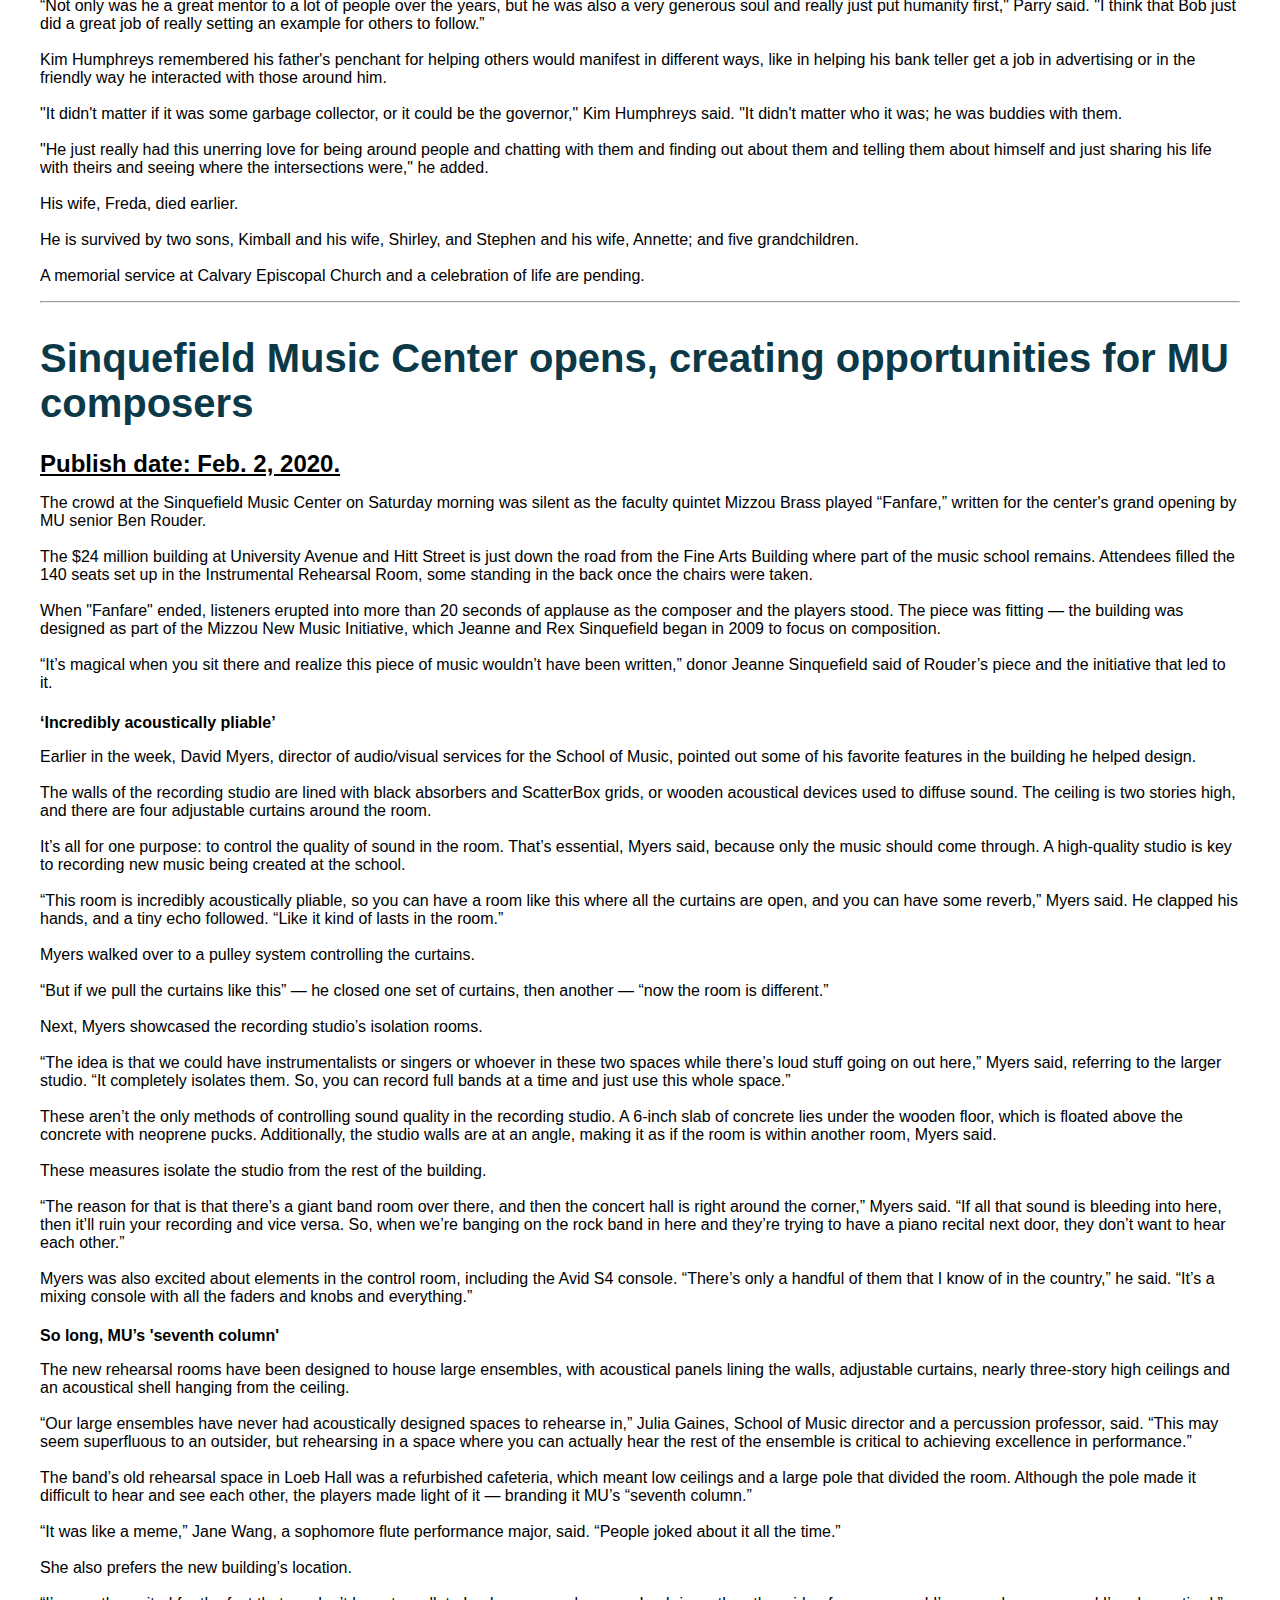
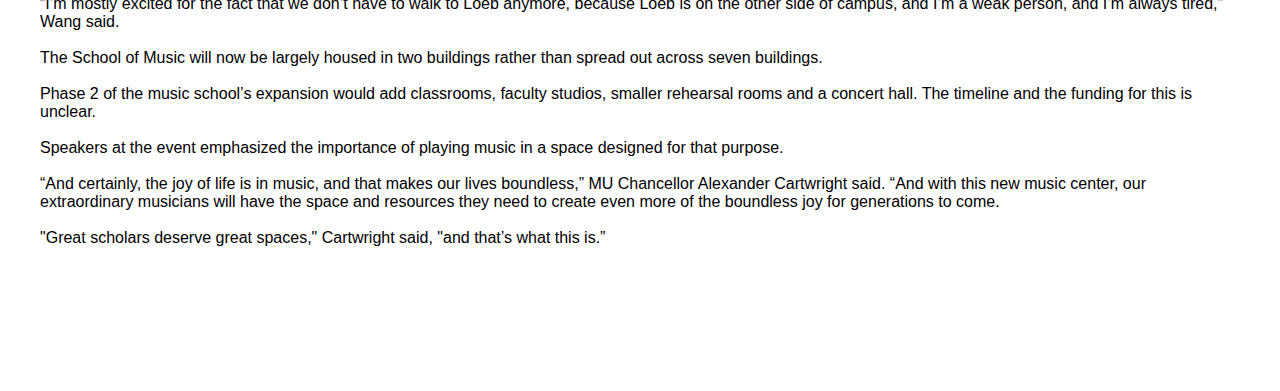
==== commit 44ff6fff: "fix photo gallery, add in design and graphics examples, some style tweaks" ====
--- a/clips.html
+++ b/clips.html
@@ -70,9 +70,9 @@
       <br><br>“Vehicles especially,” Hackmann said. “You get pulled over sometimes, and we’re just like, ‘Hey, it’s gonna smell like hemp in here’ right up front.”
       <br><br>Once the harvest is complete, the plants are destemmed, dried, cured in tubs for added flavor and potency, deleafed, cured again, then trimmed. After that it is made into various products.
       <br><br>Now that Missouri has legalized medical marijuana, Mertz and Hackmann hope legislators will open the door for recreational use, as well. Grandpas Family Farms has all the facilities, knowledge and equipment to expand, a move that would mean big business for a small Chamois-based company.
-
+<hr>
     <h2>MU goes online because of COVID-19 concerns</h2>
-    <h3>Publish date: March 11, 2020. Co-authored with Hunter Gilbert.</h3>
+    <h3>Publish date: March 11, 2020. Co-authored with Hunter Gilbert</h3>
     <p>MU will cancel classes Thursday through Sunday, Chancellor Alexander Cartwright announced in an email. Next week, all classes will be held remotely at their regular times.
       <br><br>In-person classes will resume March 30, the Monday after spring break.
       <br><br>Faculty and staff are expected to report to work for the rest of this week and all of next week.
@@ -109,7 +109,7 @@
       <br><br>Superintendent Peter Stiepleman updated the Columbia School Board on Monday.
       <br><br>The district said that in light of MU's announcement, Adventure Club will continue to operate, changes to after-school activities will be made at the district level and after communication with schools and sponsors, and teachers are preparing in case alternative methods of teaching become necessary.
       <br><br>Students who have health needs that make them high-risk, or students with family members in the home who are high-risk, may work directly with their school nurse and guidance counselor to determine the best academic and educational plan, the letter stated.</p>
-
+<hr>
     <h2>Bob Humphreys ‘did whatever he could to help people’</h2>
     <h3>Publish date: March 30, 2020.</h3>
     <p>When John Robert "Bob" Humphreys was the general manager of the Missourian, he wasn't the typical boss of the era.
@@ -135,7 +135,7 @@
     <br><br>His wife, Freda, died earlier.
     <br><br>He is survived by two sons, Kimball and his wife, Shirley, and Stephen and his wife, Annette; and five grandchildren.
     <br><br>A memorial service at Calvary Episcopal Church and a celebration of life are pending.</p>
-
+<hr>
     <h2>Sinquefield Music Center opens, creating opportunities for MU composers</h2>
     <h3>Publish date: Feb. 2, 2020.</h3>
     <p>The crowd at the Sinquefield Music Center on Saturday morning was silent as the faculty quintet Mizzou Brass played “Fanfare,” written for the center's grand opening by MU senior Ben Rouder.
--- a/styles.css
+++ b/styles.css
@@ -4,8 +4,8 @@
 }
 
 .main{
-  margin-left: 1.5em;
-  margin-right: 1.5em;
+  margin-left: 2em;
+  margin-right: 2em;
   margin-bottom: 9em;
 }
 
@@ -102,3 +102,104 @@
   color:#0B3948;
   font-size: .8em;
 }
+
+* {
+  box-sizing: border-box;
+}
+
+.container {
+  position: relative;
+}
+
+.mySlides {
+  display: none;
+}
+
+.cursor {
+  cursor: pointer;
+}
+
+.prev,
+.next {
+  cursor: pointer;
+  position: absolute;
+  top: 40%;
+  width: auto;
+  padding: 16px;
+  margin-top: -50px;
+  color: white;
+  font-weight: bold;
+  font-size: 20px;
+  border-radius: 0 3px 3px 0;
+  user-select: none;
+  -webkit-user-select: none;
+}
+
+.next {
+  right: 0;
+  border-radius: 3px 0 0 3px;
+}
+
+.prev:hover,
+.next:hover {
+  background-color: rgba(0, 0, 0, 0.8);
+}
+
+.numbertext {
+  color: #f2f2f2;
+  font-size: 12px;
+  padding: 8px 12px;
+  position: absolute;
+  top: 0;
+}
+
+
+.row:after {
+  content: "";
+  display: table;
+  clear: both;
+}
+
+.column {
+  float: left;
+  width: 16.66%;
+}
+
+.demo {
+  opacity: 0.6;
+}
+
+.active,
+.demo:hover {
+  opacity: 1;
+}
+
+@media screen and (max-width: 700px) {
+.row {display:none;}
+  }
+
+.captions{
+  font-size: .85em;
+  margin-right: 1em;
+}
+
+div.gallery {
+  margin: 3em;
+  border: 1px solid #ccc;
+  float: ;
+  width: 100%%;
+}
+
+div.gallery:hover {
+  border: 1px solid #777;
+}
+
+div.gallery img {
+  width: 100%;
+  height: auto;
+}
+
+div.desc {
+  padding: 15px;
+  text-align: center;
+}
